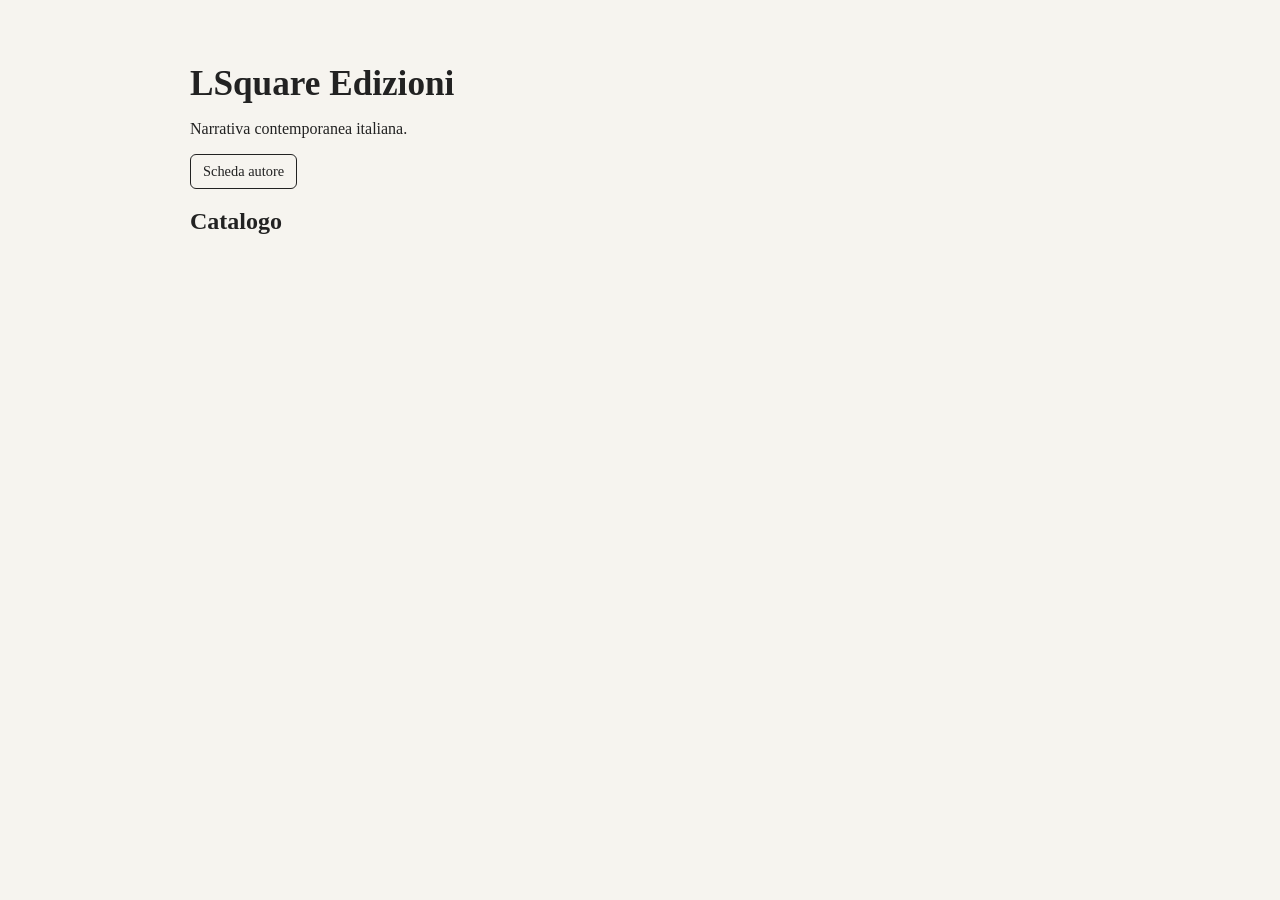
==== index.html @ f787b6b7 "Update index.html" ====
<!doctype html>
<html lang="it">
<head>
  <meta charset="utf-8" />
  <meta name="viewport" content="width=device-width, initial-scale=1" />
  <title>LSquare Edizioni</title>
  <link rel="stylesheet" href="/css/style.css?v=7" />
</head>

<body>
  <div class="container">

    <h1>LSquare Edizioni</h1>
    <p>Narrativa contemporanea italiana.</p>

   <p>
  <a class="buy-btn" href="/autore/">Scheda autore</a>
</p>

    <!-- PULSANTE AUTORE -->
    <div class="catalog-autore-btn">
       
    </div>

    <h2>Catalogo</h2>

    <!-- QUI CONTINUA IL CATALOGO (libri ecc.) -->

  </div>
</body>
</html>
---- css/style.css ----
body {
  margin: 0;
  font-family: Georgia, "Times New Roman", serif;
  background-color: #f6f4ef;
  color: #222;
}

.container {
  max-width: 900px;
  margin: 0 auto;
  padding: 40px 20px;
}

.cover {
  max-width: 360px;
  width: 100%;
  margin: 0 auto 30px;
  display: block;
  box-shadow: 0 10px 25px rgba(0,0,0,0.25);
}

h1 {
  font-size: 2.2em;
  margin-bottom: 0.4em;
}

.author {
  font-style: italic;
  margin-bottom: 1.5em;
}

.synopsis {
  line-height: 1.6;
  font-size: 1.05em;
}

.footer {
  margin-top: 50px;
  font-size: 0.85em;
  color: #666;
}
.cover-thumb{
  max-width: 180px;
  width: 100%;
  display: block;
  margin: 12px 0 24px;
  box-shadow: 0 8px 18px rgba(0,0,0,0.20);
}
.catalog-item{
  display: flex;
  align-items: flex-start;
  gap: 20px;
  margin: 30px 0;
}

.catalog-cover{
  max-width: 160px;
  width: 100%;
  box-shadow: 0 8px 18px rgba(0,0,0,0.25);
}

.catalog-text{
  font-size: 1.05em;
}
.buy-buttons{
  margin-top: 12px;
  display: flex;
  gap: 10px;
  flex-wrap: wrap;
}

.buy-btn{
  padding: 6px 12px;
  font-size: 0.9em;
  text-decoration: none;
  border-radius: 4px;
  border: 1px solid #333;
  color: #333;
}

.buy-btn:hover{
  background-color: #333;
  color: #fff;
}

.buy-btn.amazon{ }
.buy-btn.kobo{ }
.buy-btn.google{ }
.buy-buttons{
  margin-top: 10px;
  display: flex;
  gap: 10px;
  flex-wrap: wrap;
}

.buy-btn{
  display: inline-block;
  padding: 8px 12px;
  font-size: 0.9em;
  text-decoration: none;
  border-radius: 6px;
  border: 1px solid #222;
  color: #222;
  background: transparent;
}
/* ====== SOLO PAGINE LIBRO ====== */
body.book .buy-buttons{
  display: flex;
  justify-content: center;
  gap: 18px;
  flex-wrap: wrap;
  margin: 22px 0 14px;
}

body.book .buy-btn{
  display: inline-block;
  padding: 14px 26px;
  border-radius: 999px;
  border: 1px solid #222;
  text-decoration: none;
  font-size: 1em;
}

body.book .buy-btn:first-child{
  background: #111;
  color: #fff;
}

body.book .buy-btn:not(:first-child){
  background: transparent;
  color: #111;
}

body.book .container p{
  font-size: 1.02em;
  line-height: 1.65;
}
/* ====== FORCE: BOTTONI ACQUISTO TUTTI NERI (OVERRIDE) ====== */
body.book .buy-buttons a.buy-btn{
  background: #111 !important;
  color: #fff !important;
  border: 1px solid #111 !important;
  padding: 14px 28px !important;
  border-radius: 999px !important;
  text-decoration: none !important;
}

body.book .buy-buttons a.buy-btn:hover{
  background: #000 !important;
  border-color: #000 !important;
}

.buy-btn:hover{
  background: #222;
  color: #fff;
}
/* ====== FORCE ASSOLUTO: TUTTI I BOTTONI ACQUISTO ====== */
body.book .buy-buttons a{
  background: #111 !important;
  color: #fff !important;
  border: 1px solid #111 !important;
  padding: 14px 28px !important;
  border-radius: 999px !important;
  text-decoration: none !important;
  font-size: 1em !important;
}
/* ====== OVERRIDE TOTALE BOTTONI ACQUISTO (TUTTI, ANCHE IL SECONDO) ====== */
body.book .buy-buttons a.buy-btn,
body.book .buy-buttons a.buy-btn:not(:first-child),
body.book .buy-buttons a.buy-btn + a.buy-btn{
  background: #111 !important;
  color: #fff !important;
  border: 1px solid #111 !important;
}

body.book .buy-buttons a.buy-btn:hover{
  background: #000 !important;
  border-color: #000 !important;
}

body.book .buy-buttons a:hover{
  background: #000 !important;
  border-color: #000 !important;
}
/* Catalogo: layout stabile (no colonne fantasma) */
.catalog-item{
  display:flex;
  align-items:flex-start;
  gap: 28px;
  margin: 28px 0;
}

.catalog-cover{
  width: 190px;
  height: auto;
  display:block;
}

.catalog-text{
  flex:1;
  min-width: 0;
  column-count: 1 !important;
  column-gap: normal !important;
}

.catalog-text h4{
  margin: 12px 0 8px;
}

.buy-buttons{
  display:flex;
  gap: 12px;
  flex-wrap: wrap;
}

.catalog-item a{
  break-inside: avoid;
}

/* Pagina autore */
.author-photo {
  display: block;
  max-width: 260px;
  width: 100%;
  height: auto;
  margin: 20px auto 30px auto;
  border-radius: 4px;
}

/* Pagina autore */
.autore-page {
  font-size: 18px;
  line-height: 1.65;
}

.autore-page p {
  max-width: 720px;
}

/* ====== OVERRIDE SOLO PAGINA AUTORE (font più grande) ====== */
.container.autore-page{
  font-size: 24px;
  line-height: 1.75;
}

.container.autore-page p,
.container.autore-page li{
  font-size: 1em;
  line-height: inherit;
  max-width: 760px;
}
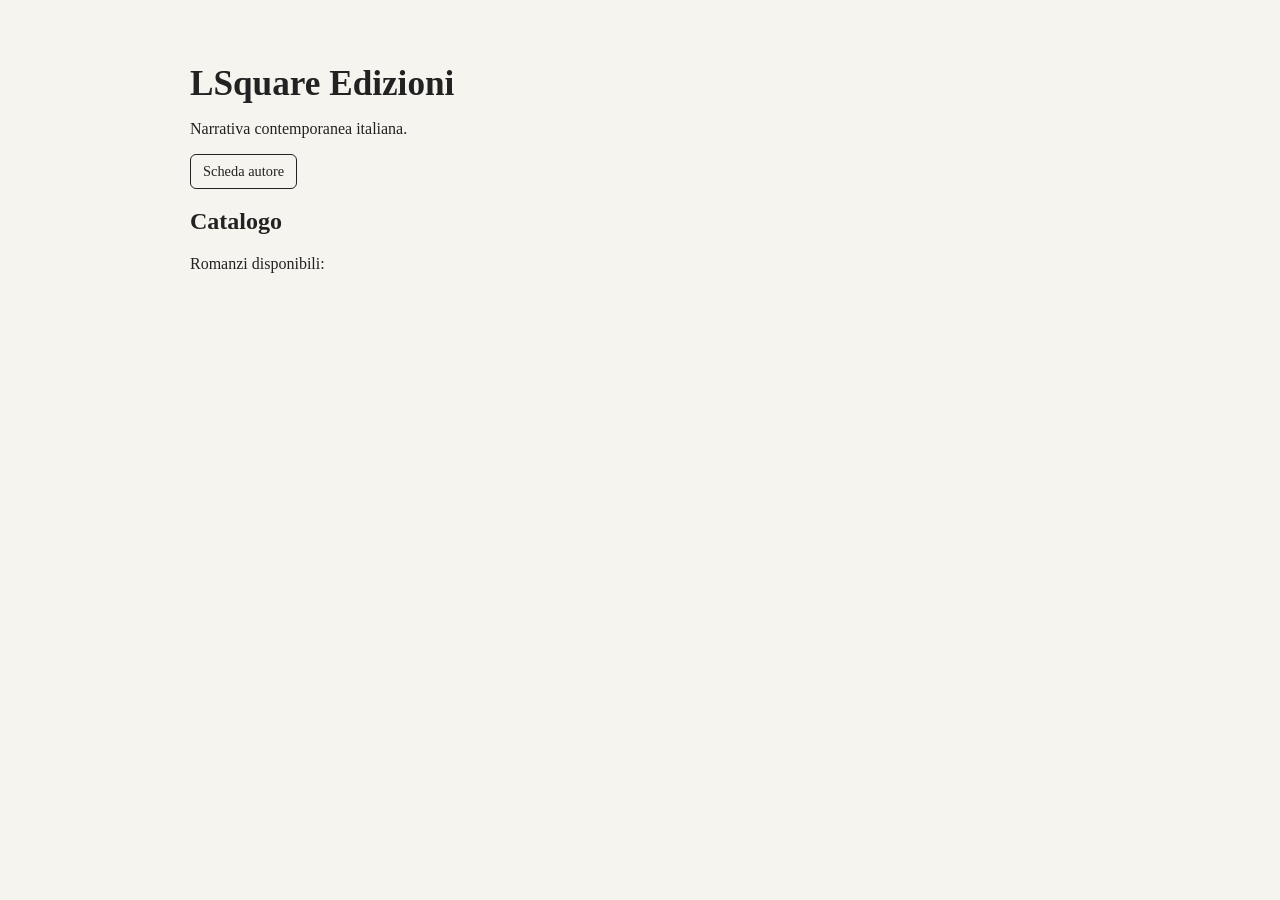
==== commit 2e8727ca: "Update index.html" ====
--- a/index.html
+++ b/index.html
@@ -23,6 +23,7 @@
     </div>
 
     <h2>Catalogo</h2>
+  <p style="margin-top:0.5rem;">Romanzi disponibili:</p> 
 
     <!-- QUI CONTINUA IL CATALOGO (libri ecc.) -->
 
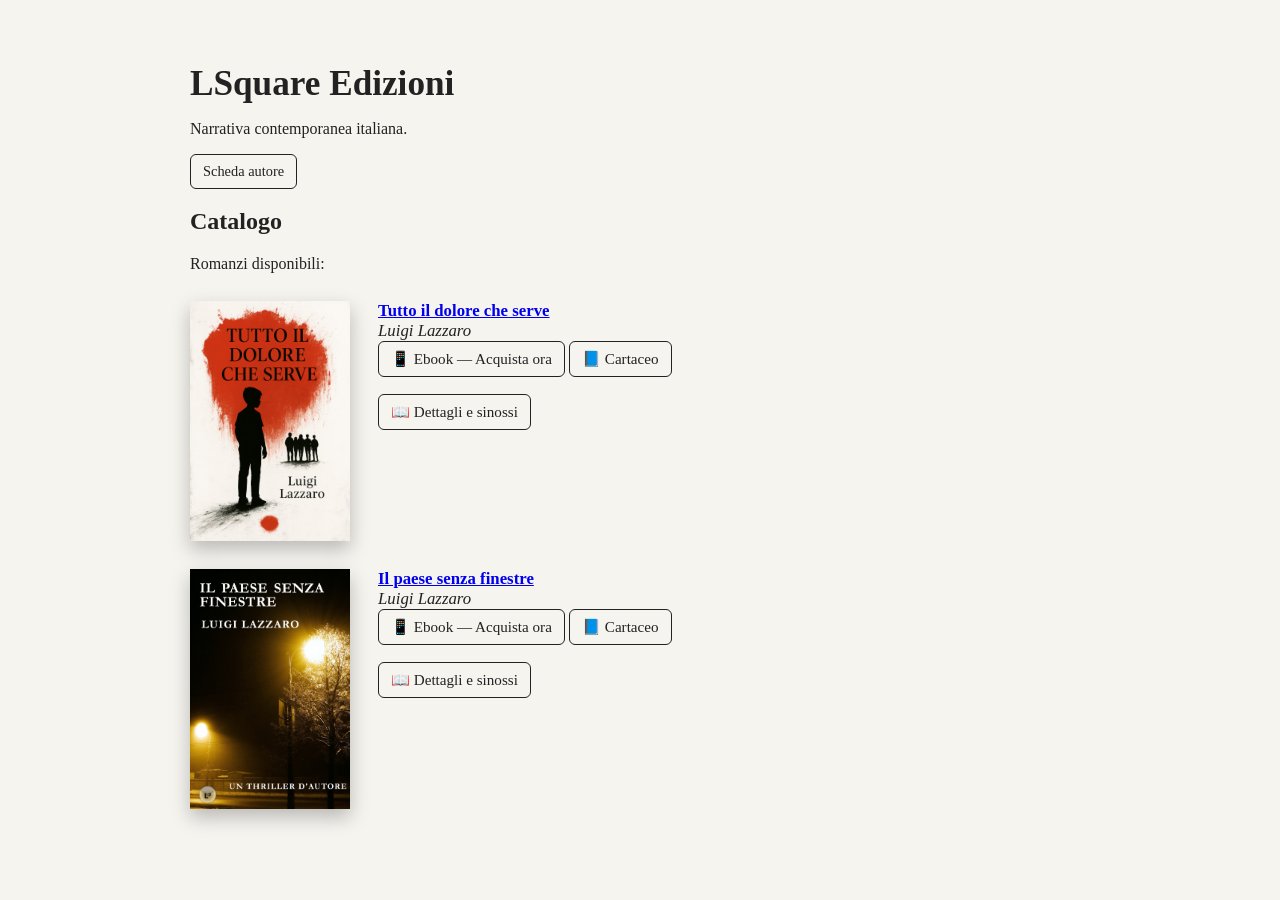
==== commit af29b926: "Update index.html" ====
--- a/index.html
+++ b/index.html
@@ -26,6 +26,73 @@
   <p style="margin-top:0.5rem;">Romanzi disponibili:</p> 
 
     <!-- QUI CONTINUA IL CATALOGO (libri ecc.) -->
+   <!-- TUTTO IL DOLORE CHE SERVE -->
+<div class="catalog-item">
+  <a href="/TuttoIlDoloreCheServe/">
+    <img class="catalog-cover"
+         src="/images/tutto-il-dolore-che-serve-cover.jpg"
+         alt="Tutto il dolore che serve" />
+  </a>
+
+  <div class="catalog-text">
+    <a href="/TuttoIlDoloreCheServe/">
+      <strong>Tutto il dolore che serve</strong>
+    </a><br />
+    <em>Luigi Lazzaro</em>
+
+    <div class="buy-group">
+      <a class="buy-btn"
+         href="https://books2read.com/tutto-il-dolore-che-serve"
+         target="_blank" rel="noopener">
+        📱 Ebook — Acquista ora
+      </a>
+
+      <a class="buy-btn paper"
+         href="https://www.libreriauniversitaria.it/tutto-dolore-serve-lazzaro-luigi/libro/9791298588240"
+         target="_blank" rel="noopener">
+        📘 Cartaceo
+      </a>
+    </div>
+
+    <p>
+      <a class="buy-btn" href="/TuttoIlDoloreCheServe/">📖 Dettagli e sinossi</a>
+    </p>
+  </div>
+</div>
+
+<!-- IL PAESE SENZA FINESTRE -->
+<div class="catalog-item">
+  <a href="/il-paese-senza-finestre/">
+    <img class="catalog-cover"
+         src="/images/il-paese-senza-finestre-cover.jpg"
+         alt="Il paese senza finestre" />
+  </a>
+
+  <div class="catalog-text">
+    <a href="/il-paese-senza-finestre/">
+      <strong>Il paese senza finestre</strong>
+    </a><br />
+    <em>Luigi Lazzaro</em>
+
+    <div class="buy-group">
+      <a class="buy-btn"
+         href="https://books2read.com/il-paese-senza-finestre"
+         target="_blank" rel="noopener">
+        📱 Ebook — Acquista ora
+      </a>
+
+      <a class="buy-btn paper"
+         href="https://www.libreriauniversitaria.it/paese-senza-finestre-lazzaro-luigi/libro/9791298588226"
+         target="_blank" rel="noopener">
+        📘 Cartaceo
+      </a>
+    </div>
+
+    <p>
+      <a class="buy-btn" href="/il-paese-senza-finestre/">📖 Dettagli e sinossi</a>
+    </p>
+  </div>
+</div>
 
   </div>
 </body>
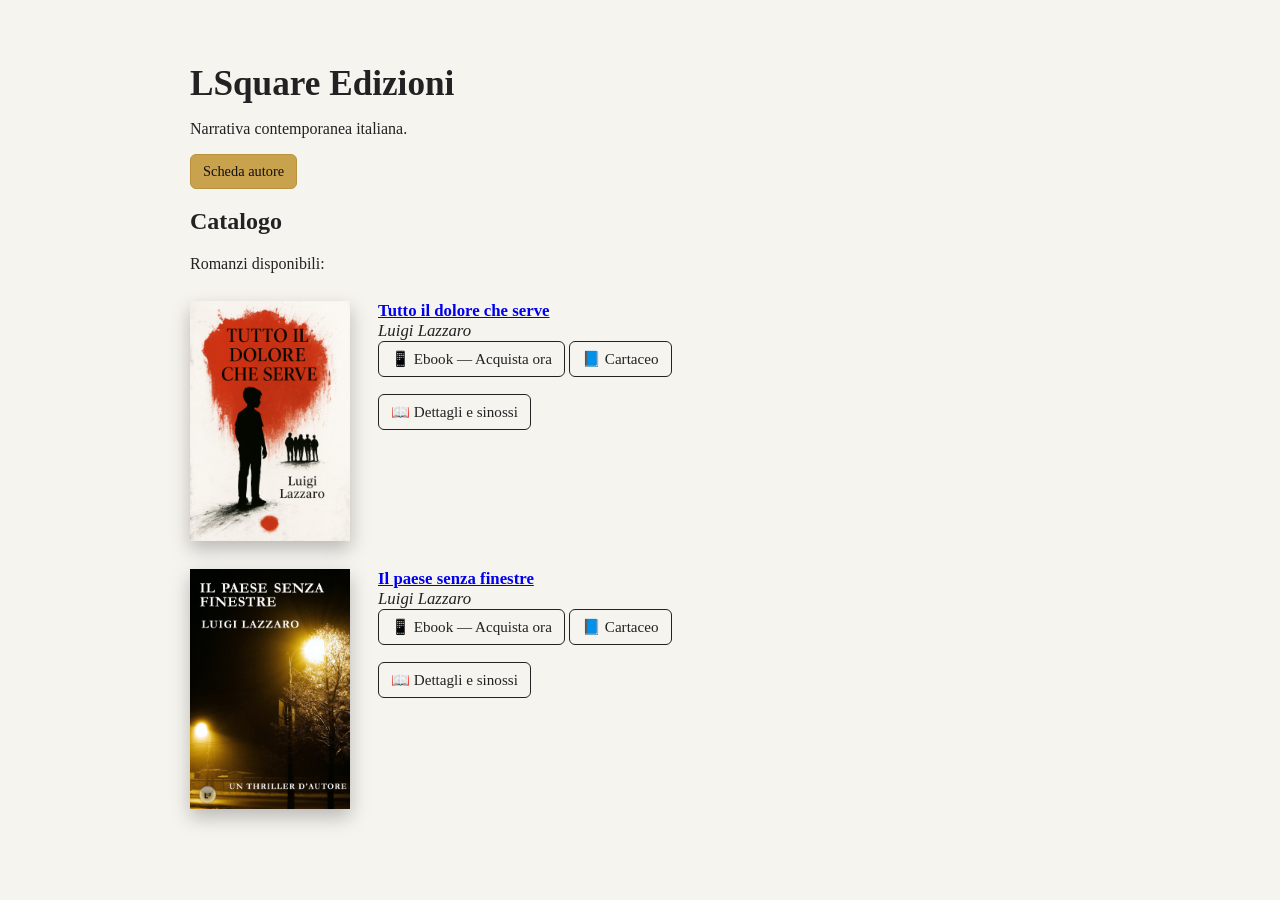
==== commit 6fec8ef6: "Update index.html" ====
--- a/index.html
+++ b/index.html
@@ -4,7 +4,7 @@
   <meta charset="utf-8" />
   <meta name="viewport" content="width=device-width, initial-scale=1" />
   <title>LSquare Edizioni</title>
-  <link rel="stylesheet" href="/css/style.css?v=7" />
+  <link rel="stylesheet" href="/css/style.css?v=8" />
 </head>
 
 <body>
@@ -16,11 +16,6 @@
    <p>
   <a class="buy-btn" href="/autore/">Scheda autore</a>
 </p>
-
-    <!-- PULSANTE AUTORE -->
-    <div class="catalog-autore-btn">
-       
-    </div>
 
     <h2>Catalogo</h2>
   <p style="margin-top:0.5rem;">Romanzi disponibili:</p> 
--- a/css/style.css
+++ b/css/style.css
@@ -249,3 +249,18 @@
   line-height: inherit;
   max-width: 760px;
 }
+
+/* ====== Bottone Scheda Autore (catalogo) ====== */
+.catalog-autore-btn .buy-btn,
+.container > p .buy-btn[href="/autore/"] {
+  background-color: #c9a24d;   /* oro */
+  color: #111;
+  border: 1px solid #b8923f;
+}
+
+.catalog-autore-btn .buy-btn:hover,
+.container > p .buy-btn[href="/autore/"]:hover {
+  background-color: #a8842f;   /* oro scuro */
+  color: #fff;
+  border-color: #a8842f;
+}
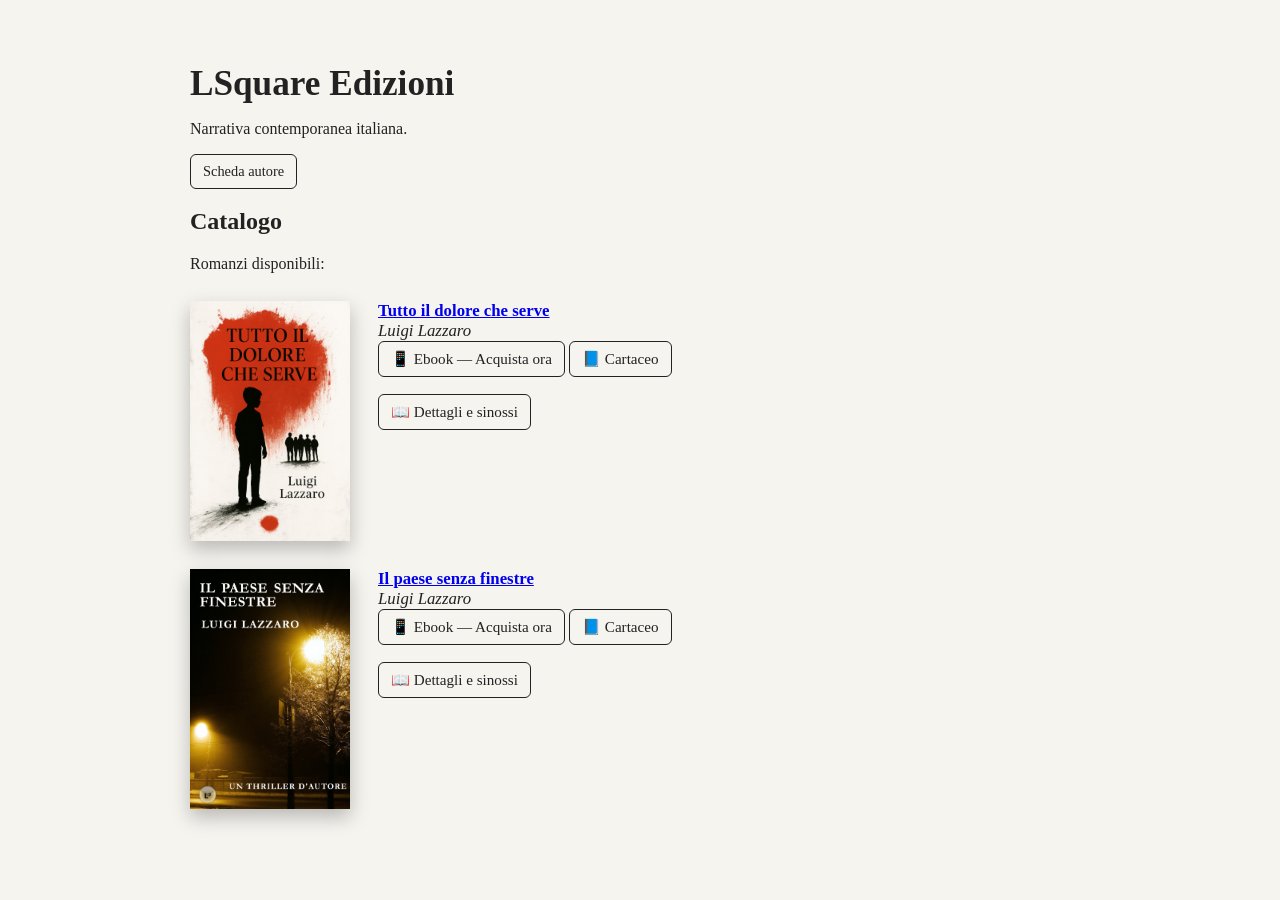
==== commit 7945c10e: "Update index.html" ====
--- a/index.html
+++ b/index.html
@@ -4,7 +4,7 @@
   <meta charset="utf-8" />
   <meta name="viewport" content="width=device-width, initial-scale=1" />
   <title>LSquare Edizioni</title>
-  <link rel="stylesheet" href="/css/style.css?v=8" />
+  <link rel="stylesheet" href="/css/style.css?v=7" />
 </head>
 
 <body>
@@ -14,7 +14,7 @@
     <p>Narrativa contemporanea italiana.</p>
 
    <p>
-  <a class="buy-btn" href="/autore/">Scheda autore</a>
+  <a class="buy-btn" href="/autore/?v=1">Scheda autore</a>
 </p>
 
     <h2>Catalogo</h2>
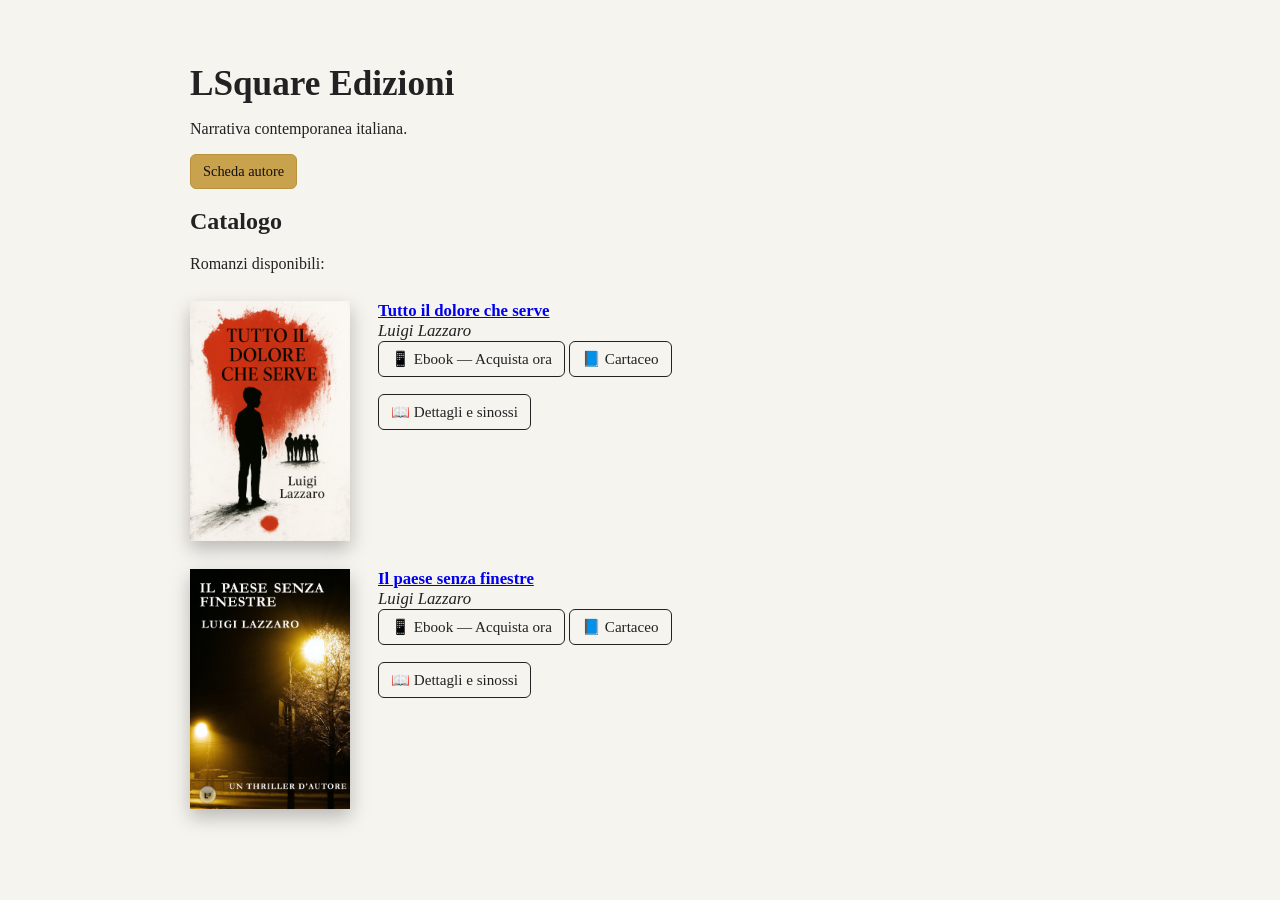
==== commit 6dafe9f5: "Update index.html" ====
--- a/index.html
+++ b/index.html
@@ -14,7 +14,7 @@
     <p>Narrativa contemporanea italiana.</p>
 
    <p>
-  <a class="buy-btn" href="/autore/?v=1">Scheda autore</a>
+ <a class="buy-btn author-btn" href="/autore/">Scheda autore</a>
 </p>
 
     <h2>Catalogo</h2>
